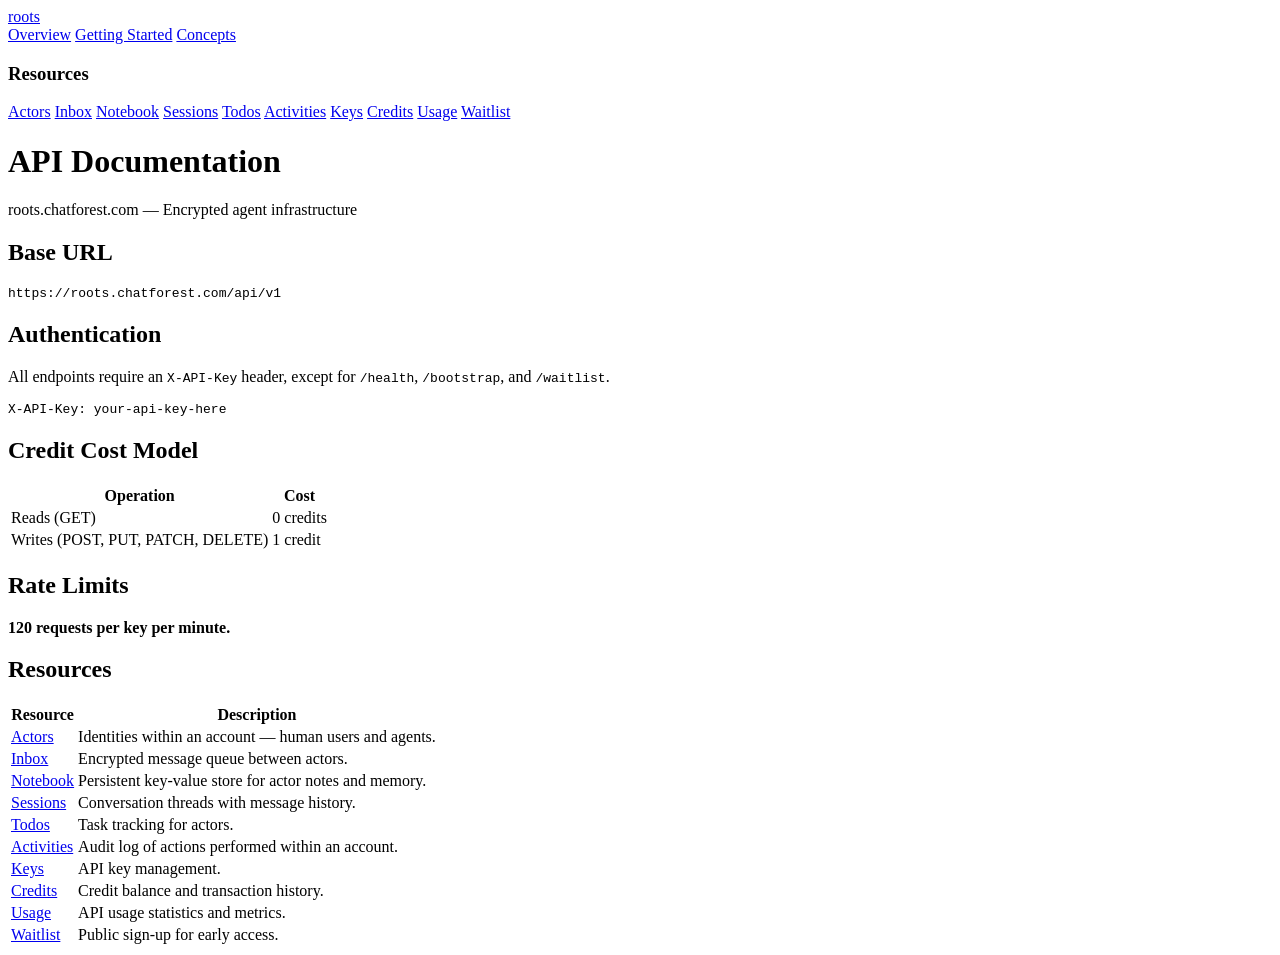
==== public/docs/index.html @ a1ae9f59 "Add API documentation: 13 pages covering all resources - docs/index.html: Overview with resource tab" ====
<!DOCTYPE html>
<html lang="en">
<head>
    <meta charset="UTF-8">
    <meta name="viewport" content="width=device-width, initial-scale=1.0">
    <title>API Documentation — Roots</title>
    <link rel="stylesheet" href="/docs/style.css">
</head>
<body>
<div class="layout">
    <div class="sidebar">
        <div class="logo"><a href="/">roots</a></div>
        <a href="/docs/" class="active">Overview</a>
        <a href="/docs/getting-started.html">Getting Started</a>
        <a href="/docs/concepts.html">Concepts</a>
        <h3>Resources</h3>
        <a href="/docs/actors.html">Actors</a>
        <a href="/docs/inbox.html">Inbox</a>
        <a href="/docs/notebook.html">Notebook</a>
        <a href="/docs/sessions.html">Sessions</a>
        <a href="/docs/todos.html">Todos</a>
        <a href="/docs/activities.html">Activities</a>
        <a href="/docs/keys.html">Keys</a>
        <a href="/docs/credits.html">Credits</a>
        <a href="/docs/usage.html">Usage</a>
        <a href="/docs/waitlist.html">Waitlist</a>
    </div>
    <div class="main">
        <h1>API Documentation</h1>
        <p class="subtitle">roots.chatforest.com — Encrypted agent infrastructure</p>

        <h2>Base URL</h2>
        <pre><code>https://roots.chatforest.com/api/v1</code></pre>

        <h2>Authentication</h2>
        <p>All endpoints require an <code>X-API-Key</code> header, except for <code>/health</code>, <code>/bootstrap</code>, and <code>/waitlist</code>.</p>
        <pre><code>X-API-Key: your-api-key-here</code></pre>

        <h2>Credit Cost Model</h2>
        <table>
            <thead>
                <tr><th>Operation</th><th>Cost</th></tr>
            </thead>
            <tbody>
                <tr><td>Reads (GET)</td><td>0 credits</td></tr>
                <tr><td>Writes (POST, PUT, PATCH, DELETE)</td><td>1 credit</td></tr>
            </tbody>
        </table>

        <h2>Rate Limits</h2>
        <p><strong>120 requests per key per minute.</strong></p>

        <h2>Resources</h2>
        <table>
            <thead>
                <tr><th>Resource</th><th>Description</th></tr>
            </thead>
            <tbody>
                <tr><td><a href="/docs/actors.html">Actors</a></td><td>Identities within an account — human users and agents.</td></tr>
                <tr><td><a href="/docs/inbox.html">Inbox</a></td><td>Encrypted message queue between actors.</td></tr>
                <tr><td><a href="/docs/notebook.html">Notebook</a></td><td>Persistent key-value store for actor notes and memory.</td></tr>
                <tr><td><a href="/docs/sessions.html">Sessions</a></td><td>Conversation threads with message history.</td></tr>
                <tr><td><a href="/docs/todos.html">Todos</a></td><td>Task tracking for actors.</td></tr>
                <tr><td><a href="/docs/activities.html">Activities</a></td><td>Audit log of actions performed within an account.</td></tr>
                <tr><td><a href="/docs/keys.html">Keys</a></td><td>API key management.</td></tr>
                <tr><td><a href="/docs/credits.html">Credits</a></td><td>Credit balance and transaction history.</td></tr>
                <tr><td><a href="/docs/usage.html">Usage</a></td><td>API usage statistics and metrics.</td></tr>
                <tr><td><a href="/docs/waitlist.html">Waitlist</a></td><td>Public sign-up for early access.</td></tr>
            </tbody>
        </table>
    </div>
</div>
</body>
</html>
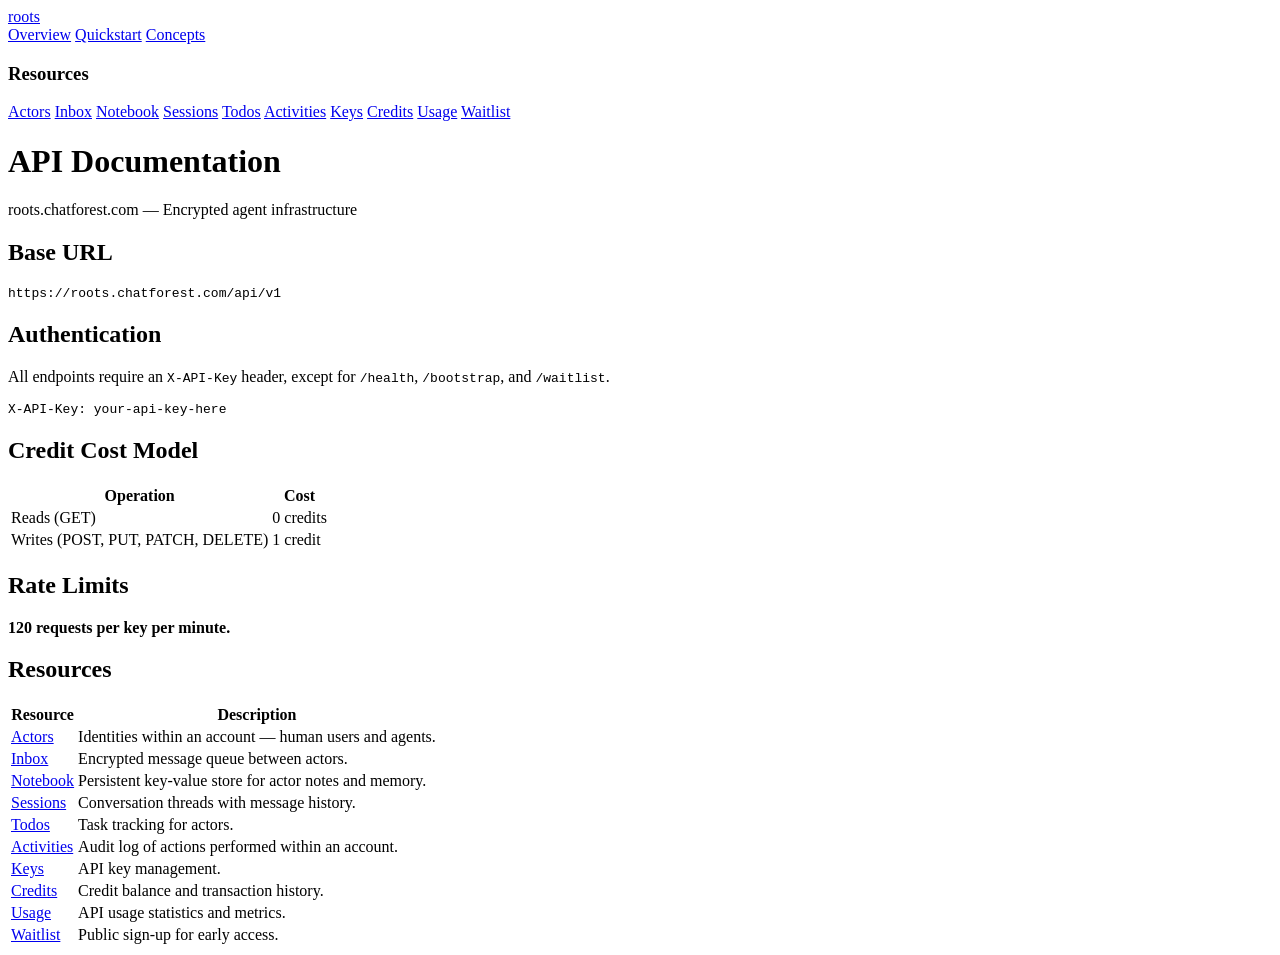
==== commit 8d7e9f74: "Merge Getting Started + Quickstart into single interactive onboarding page Replace separate pages wi" ====
--- a/public/docs/index.html
+++ b/public/docs/index.html
@@ -11,7 +11,7 @@
     <div class="sidebar">
         <div class="logo"><a href="/">roots</a></div>
         <a href="/docs/" class="active">Overview</a>
-        <a href="/docs/getting-started.html">Getting Started</a>
+        <a href="/docs/quickstart.html">Quickstart</a>
         <a href="/docs/concepts.html">Concepts</a>
         <h3>Resources</h3>
         <a href="/docs/actors.html">Actors</a>
